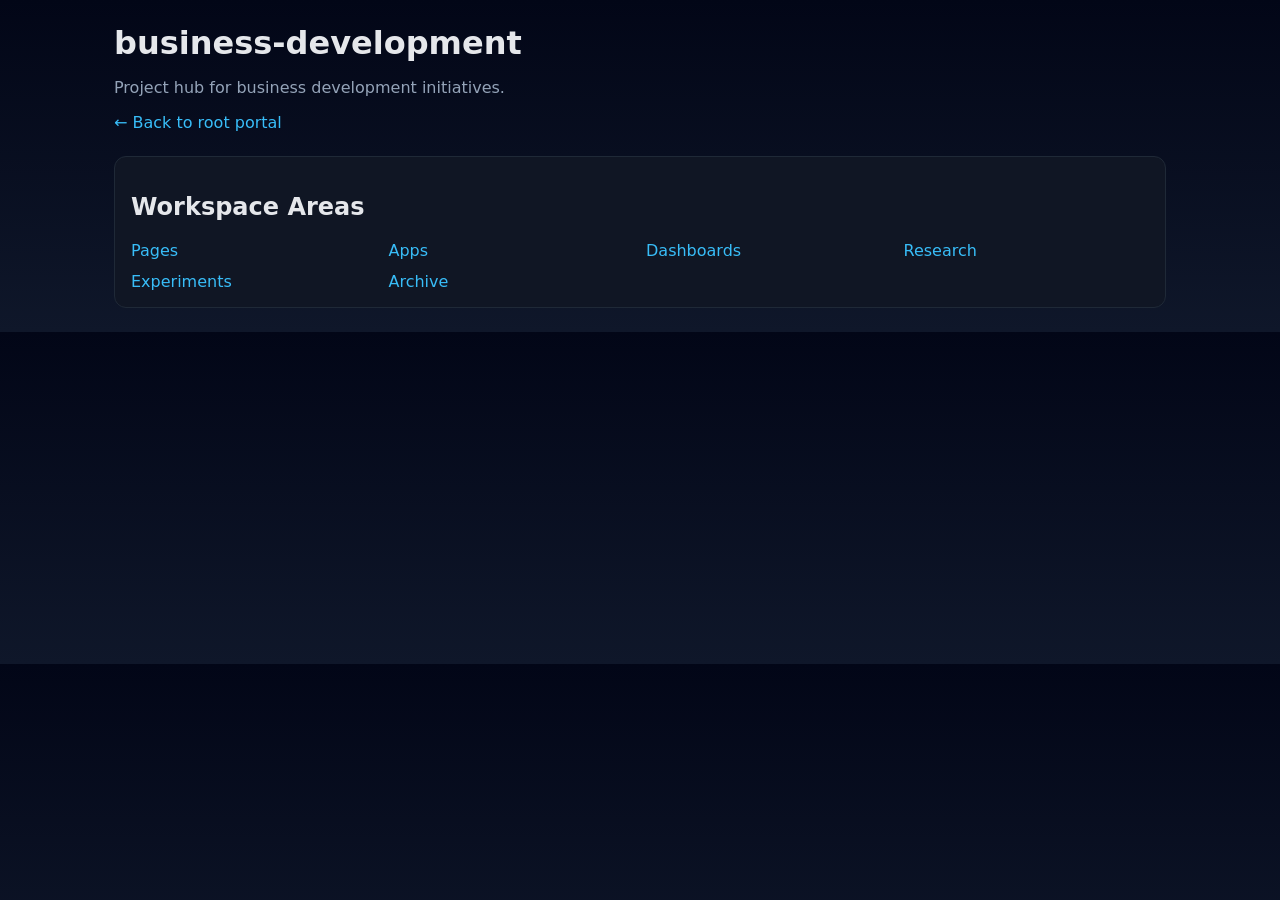
==== business-development/index.html @ 6635be6b "Move legacy root homepage content into General project" ====
<!doctype html>
<html lang="en">
<head>
  <meta charset="UTF-8" />
  <meta name="viewport" content="width=device-width, initial-scale=1.0" />
  <title>business-development</title>
  <link rel="stylesheet" href="../assets/css/style.css" />
</head>
<body>
  <main class="container">
    <header>
      <h1>business-development</h1>
      <p>Project hub for business development initiatives.</p>
      <p><a href="../">← Back to root portal</a></p>
    </header>

    <section class="card">
      <h2>Workspace Areas</h2>
      <div class="grid">
        <a href="pages/">Pages</a>
        <a href="apps/">Apps</a>
        <a href="dashboards/">Dashboards</a>
        <a href="research/">Research</a>
        <a href="experiments/">Experiments</a>
        <a href="archive/">Archive</a>
      </div>
    </section>
  </main>
</body>
</html>
---- assets/css/style.css ----
:root {
  --bg: #0f172a;
  --panel: #111827;
  --text: #e5e7eb;
  --muted: #94a3b8;
  --accent: #38bdf8;
  --border: #1f2937;
}
* { box-sizing: border-box; }
body {
  margin: 0;
  font-family: Inter, system-ui, -apple-system, Segoe UI, Roboto, Arial, sans-serif;
  background: linear-gradient(180deg, #020617, var(--bg));
  color: var(--text);
}
.container { max-width: 1100px; margin: 0 auto; padding: 24px; }
header { margin-bottom: 24px; }
h1 { margin: 0 0 8px; font-size: 2rem; }
p { color: var(--muted); }
.grid { display: grid; grid-template-columns: repeat(auto-fit,minmax(220px,1fr)); gap: 12px; }
.card {
  background: color-mix(in srgb, var(--panel) 92%, black);
  border: 1px solid var(--border);
  border-radius: 12px;
  padding: 16px;
}
a { color: var(--accent); text-decoration: none; }
a:hover { text-decoration: underline; }
small { color: var(--muted); }
footer { margin-top: 28px; color: var(--muted); }
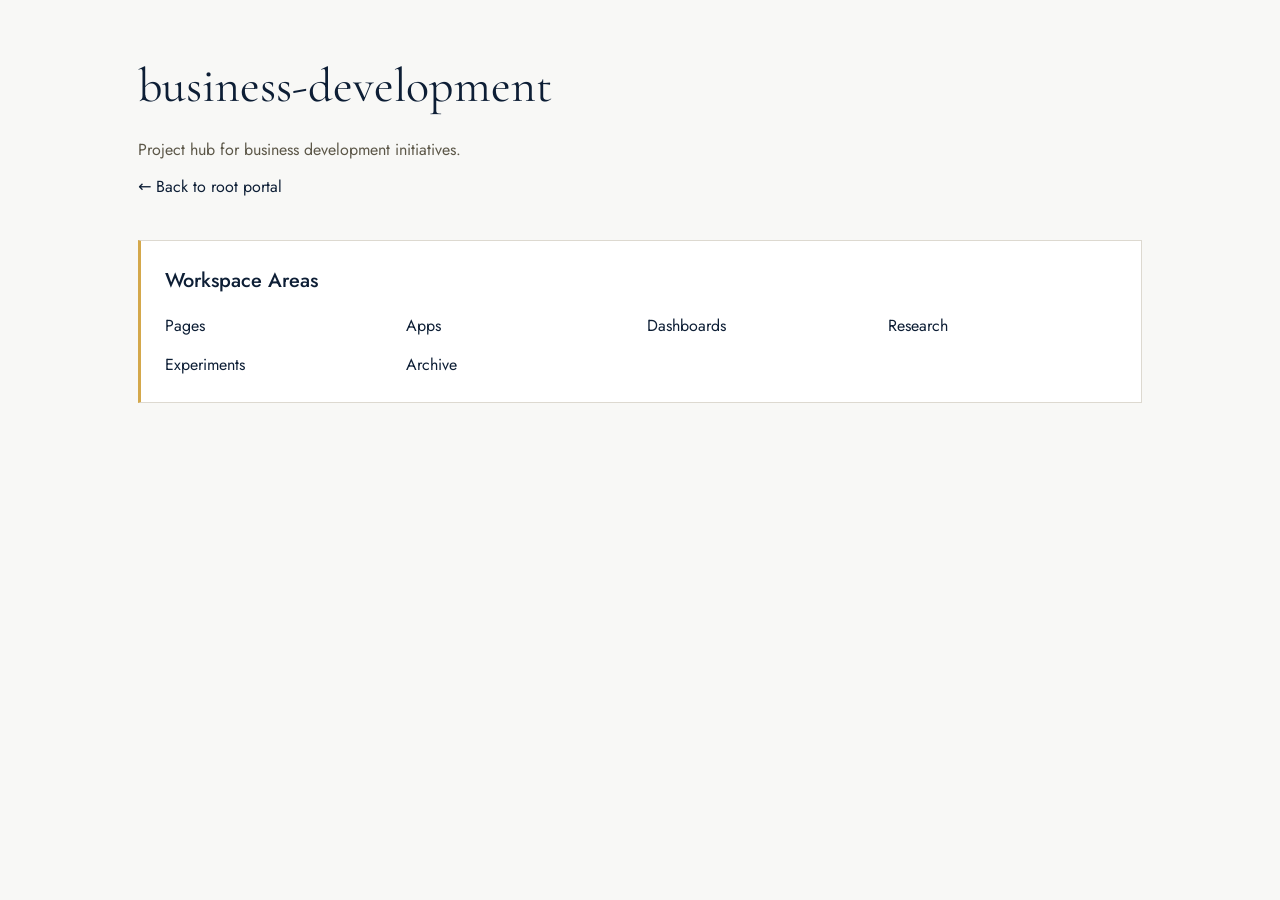
==== commit edc60c7b: "Apply Tipolis UI spec across pages and organize design docs" ====
--- a/business-development/index.html
+++ b/business-development/index.html
@@ -4,6 +4,10 @@
   <meta charset="UTF-8" />
   <meta name="viewport" content="width=device-width, initial-scale=1.0" />
   <title>business-development</title>
+  <link rel="preconnect" href="https://fonts.googleapis.com" />
+  <link rel="preconnect" href="https://fonts.gstatic.com" crossorigin />
+  <link href="https://fonts.googleapis.com/css2?family=Cormorant+Garamond:wght@300;400;500;600&family=Jost:wght@300;400;500;600&family=JetBrains+Mono:wght@400&display=swap" rel="stylesheet" />
+  <link rel="stylesheet" href="../assets/css/tipolis-design-system.css" />
   <link rel="stylesheet" href="../assets/css/style.css" />
 </head>
 <body>
--- a/assets/css/tipolis-design-system.css
+++ b/assets/css/tipolis-design-system.css
@@ -0,0 +1,929 @@
+/*
+ * ================================================================
+ *  TIPOLIS DESIGN SYSTEM
+ *  tipolis-design-system.css
+ *
+ *  Source of truth: docs/ui/TIPOLIS_UI_SPEC.md
+ *  Version: 1.0 | May 2026
+ *
+ *  USAGE: Import this file as the FIRST stylesheet in every HTML
+ *  file within the tipolis-sandbox repository.
+ *
+ *  <link rel="preconnect" href="https://fonts.googleapis.com">
+ *  <link href="https://fonts.googleapis.com/css2?family=Cormorant+Garamond:wght@300;400;500;600&family=Jost:wght@300;400;500;600&family=JetBrains+Mono:wght@400&display=swap" rel="stylesheet">
+ *  <link rel="stylesheet" href="/assets/css/tipolis-design-system.css">
+ * ================================================================
+ */
+
+/* ── 1. Reset ──────────────────────────────────────────────────── */
+*, *::before, *::after {
+  box-sizing: border-box;
+  margin: 0;
+  padding: 0;
+}
+
+/* ── 2. Design Tokens ──────────────────────────────────────────── */
+:root {
+  /* Color — Raw Palette */
+  --color-navy-950:   #07111F;
+  --color-navy-900:   #0D1E35;
+  --color-navy-800:   #152844;
+  --color-navy-700:   #1E3A5F;
+  --color-navy-600:   #274C7A;
+  --color-gold-400:   #D4A84B;
+  --color-gold-300:   #E0BF7A;
+  --color-gold-200:   #EDD9A3;
+  --color-gold-100:   #F7EEDB;
+  --color-white:      #FFFFFF;
+  --color-off-white:  #F8F8F6;
+  --color-gray-100:   #F0EFEB;
+  --color-gray-200:   #DDD9D0;
+  --color-gray-400:   #9B9488;
+  --color-gray-600:   #5C5748;
+  --color-gray-800:   #2A2722;
+
+  /* Color — Semantic Tokens */
+  --color-bg-page:        var(--color-off-white);
+  --color-bg-dark:        var(--color-navy-900);
+  --color-bg-card-dark:   var(--color-navy-800);
+  --color-bg-card-light:  var(--color-white);
+  --color-text-primary:   var(--color-gray-800);
+  --color-text-secondary: var(--color-gray-600);
+  --color-text-muted:     var(--color-gray-400);
+  --color-text-on-dark:   var(--color-white);
+  --color-text-accent:    var(--color-gold-400);
+  --color-accent-primary: var(--color-gold-400);
+  --color-accent-hover:   var(--color-gold-300);
+  --color-border-light:   var(--color-gray-200);
+  --color-border-dark:    var(--color-navy-600);
+  --color-divider-accent: var(--color-gold-400);
+
+  /* Typography */
+  --font-display: 'Cormorant Garamond', 'Playfair Display', Georgia, serif;
+  --font-body:    'Jost', 'DM Sans', system-ui, sans-serif;
+  --font-mono:    'JetBrains Mono', 'Fira Code', monospace;
+
+  --text-xs:    0.75rem;
+  --text-sm:    0.875rem;
+  --text-base:  1rem;
+  --text-lg:    1.125rem;
+  --text-xl:    1.25rem;
+  --text-2xl:   1.5rem;
+  --text-3xl:   1.875rem;
+  --text-4xl:   2.25rem;
+  --text-5xl:   3rem;
+  --text-6xl:   3.75rem;
+  --text-7xl:   4.5rem;
+
+  --leading-tight:   1.15;
+  --leading-snug:    1.35;
+  --leading-normal:  1.6;
+  --leading-relaxed: 1.75;
+
+  --tracking-tight:   -0.02em;
+  --tracking-normal:   0;
+  --tracking-wide:     0.05em;
+  --tracking-widest:   0.12em;
+
+  /* Spacing */
+  --space-1:    4px;
+  --space-2:    8px;
+  --space-3:   12px;
+  --space-4:   16px;
+  --space-5:   20px;
+  --space-6:   24px;
+  --space-8:   32px;
+  --space-10:  40px;
+  --space-12:  48px;
+  --space-16:  64px;
+  --space-20:  80px;
+  --space-24:  96px;
+  --space-32: 128px;
+  --space-40: 160px;
+
+  /* Layout */
+  --container-max:    1280px;
+  --container-pad:    48px;
+  --container-pad-sm: 24px;
+
+  /* Motion */
+  --transition-fast:   150ms ease;
+  --transition-normal: 250ms ease;
+  --transition-slow:   400ms cubic-bezier(0.25, 0.46, 0.45, 0.94);
+}
+
+/* ── 3. Base Styles ────────────────────────────────────────────── */
+html {
+  font-family: var(--font-body);
+  font-size: 16px;
+  line-height: var(--leading-normal);
+  color: var(--color-text-primary);
+  background-color: var(--color-bg-page);
+  -webkit-font-smoothing: antialiased;
+  -moz-osx-font-smoothing: grayscale;
+  scroll-behavior: smooth;
+}
+
+body {
+  min-height: 100vh;
+}
+
+:focus-visible {
+  outline: 2px solid var(--color-gold-400);
+  outline-offset: 3px;
+}
+
+img, video {
+  max-width: 100%;
+  display: block;
+}
+
+a {
+  color: inherit;
+  text-decoration: none;
+}
+
+/* ── 4. Layout ─────────────────────────────────────────────────── */
+.container {
+  max-width: var(--container-max);
+  margin-inline: auto;
+  padding-inline: var(--container-pad);
+}
+
+@media (max-width: 768px) {
+  .container {
+    padding-inline: var(--container-pad-sm);
+  }
+}
+
+/* Two-column section layout with gold divider */
+.tipolis-layout {
+  display: grid;
+  grid-template-columns: 1fr 3px 2fr;
+  column-gap: var(--space-12);
+  align-items: start;
+}
+
+.tipolis-layout__divider {
+  background-color: var(--color-divider-accent);
+  align-self: stretch;
+  min-height: 120px;
+}
+
+@media (max-width: 768px) {
+  .tipolis-layout {
+    grid-template-columns: 1fr;
+    row-gap: var(--space-8);
+  }
+  .tipolis-layout__divider {
+    display: none;
+  }
+  .tipolis-layout > *:last-child {
+    border-left: 3px solid var(--color-gold-400);
+    padding-left: var(--space-6);
+  }
+}
+
+/* ── 5. Section Containers ─────────────────────────────────────── */
+.section {
+  padding-block: var(--space-16);
+}
+
+.section--dark {
+  background-color: var(--color-bg-dark);
+  color: var(--color-text-on-dark);
+  padding-block: var(--space-20);
+}
+
+.section--light {
+  background-color: var(--color-bg-page);
+  color: var(--color-text-primary);
+}
+
+.section--white {
+  background-color: var(--color-white);
+  color: var(--color-text-primary);
+}
+
+/* ── 6. Typography Components ──────────────────────────────────── */
+
+/* Eyebrow / overline label */
+.label {
+  display: block;
+  font-family: var(--font-body);
+  font-size: var(--text-xs);
+  font-weight: 500;
+  letter-spacing: var(--tracking-widest);
+  text-transform: uppercase;
+  color: var(--color-text-accent);
+  margin-bottom: var(--space-3);
+}
+
+/* Section / page headings */
+.heading-display {
+  font-family: var(--font-display);
+  font-size: clamp(var(--text-4xl), 6vw, var(--text-7xl));
+  font-weight: 300;
+  line-height: var(--leading-tight);
+  letter-spacing: var(--tracking-tight);
+}
+
+.heading-1 {
+  font-family: var(--font-display);
+  font-size: var(--text-5xl);
+  font-weight: 300;
+  line-height: var(--leading-tight);
+}
+
+.heading-2 {
+  font-family: var(--font-body);
+  font-size: var(--text-3xl);
+  font-weight: 300;
+  line-height: var(--leading-snug);
+  color: var(--color-navy-900);
+}
+
+.section--dark .heading-2 {
+  color: var(--color-text-on-dark);
+}
+
+.heading-3 {
+  font-family: var(--font-display);
+  font-size: var(--text-xl);
+  font-weight: 400;
+  line-height: var(--leading-snug);
+}
+
+/* Body copy */
+.body-lg {
+  font-size: var(--text-lg);
+  line-height: var(--leading-relaxed);
+  font-weight: 300;
+}
+
+.body-base {
+  font-size: var(--text-base);
+  line-height: var(--leading-normal);
+  font-weight: 400;
+}
+
+.body-sm {
+  font-size: var(--text-sm);
+  line-height: var(--leading-normal);
+  font-weight: 300;
+  color: var(--color-text-secondary);
+}
+
+.footnote {
+  font-size: var(--text-xs);
+  line-height: var(--leading-relaxed);
+  color: var(--color-text-muted);
+}
+
+/* ── 7. Navigation ─────────────────────────────────────────────── */
+.nav {
+  background-color: var(--color-bg-dark);
+  border-bottom: 1px solid var(--color-border-dark);
+  position: sticky;
+  top: 0;
+  z-index: 100;
+}
+
+.nav__inner {
+  display: flex;
+  align-items: center;
+  justify-content: space-between;
+  padding-block: var(--space-5);
+}
+
+.nav__logo {
+  display: flex;
+  align-items: center;
+  gap: var(--space-3);
+  text-decoration: none;
+}
+
+.nav__logo-icon {
+  width: 36px;
+  height: 36px;
+  color: var(--color-text-on-dark);
+}
+
+.nav__logo-icon svg {
+  width: 100%;
+  height: 100%;
+  fill: none;
+  stroke: currentColor;
+  stroke-width: 1.5;
+}
+
+.nav__logo-text {
+  font-family: var(--font-body);
+  font-size: var(--text-xl);
+  font-weight: 500;
+  letter-spacing: var(--tracking-wide);
+  color: var(--color-text-on-dark);
+}
+
+.nav__links {
+  display: flex;
+  align-items: center;
+  gap: var(--space-8);
+  list-style: none;
+}
+
+.nav__link {
+  font-size: var(--text-sm);
+  font-weight: 400;
+  letter-spacing: var(--tracking-wide);
+  color: rgba(255, 255, 255, 0.6);
+  text-decoration: none;
+  position: relative;
+  transition: color var(--transition-fast);
+}
+
+.nav__link::after {
+  content: '';
+  position: absolute;
+  bottom: -4px;
+  left: 0;
+  width: 0;
+  height: 1px;
+  background-color: var(--color-gold-400);
+  transition: width var(--transition-normal);
+}
+
+.nav__link:hover,
+.nav__link.is-active {
+  color: var(--color-text-on-dark);
+}
+
+.nav__link:hover::after,
+.nav__link.is-active::after {
+  width: 100%;
+}
+
+@media (max-width: 768px) {
+  .nav__links {
+    display: none;
+  }
+}
+
+/* ── 8. Hero ───────────────────────────────────────────────────── */
+.hero {
+  position: relative;
+  background-color: var(--color-navy-950);
+  min-height: 100vh;
+  display: flex;
+  flex-direction: column;
+  justify-content: flex-end;
+  padding-bottom: var(--space-20);
+  overflow: hidden;
+  color: var(--color-text-on-dark);
+}
+
+.hero__bg {
+  position: absolute;
+  inset: 0;
+  width: 100%;
+  height: 100%;
+  object-fit: cover;
+  filter: saturate(0.35) brightness(0.5);
+  opacity: 0.4;
+}
+
+.hero__overlay {
+  position: absolute;
+  inset: 0;
+  background: linear-gradient(
+    160deg,
+    rgba(7, 17, 31, 0.9) 0%,
+    rgba(7, 17, 31, 0.55) 100%
+  );
+}
+
+.hero__content {
+  position: relative;
+  z-index: 2;
+}
+
+.hero__date {
+  position: absolute;
+  bottom: var(--space-8);
+  left: var(--container-pad);
+  font-size: var(--text-xs);
+  letter-spacing: var(--tracking-wide);
+  color: rgba(255, 255, 255, 0.3);
+  z-index: 2;
+}
+
+@media (max-width: 768px) {
+  .hero__date {
+    left: var(--container-pad-sm);
+  }
+}
+
+/* ── 9. Feature Cards ──────────────────────────────────────────── */
+.feature-grid {
+  display: grid;
+  grid-template-columns: repeat(2, 1fr);
+  gap: 2px;
+  background-color: var(--color-navy-600); /* gap color becomes border lines */
+}
+
+.feature-card {
+  background-color: var(--color-bg-card-dark);
+  padding: var(--space-6);
+  display: flex;
+  align-items: center;
+  gap: var(--space-4);
+  transition: background-color var(--transition-fast);
+}
+
+.feature-card:hover {
+  background-color: var(--color-navy-700);
+}
+
+.feature-card__icon {
+  width: 40px;
+  height: 40px;
+  flex-shrink: 0;
+  color: rgba(255, 255, 255, 0.8);
+}
+
+.feature-card__icon svg {
+  width: 100%;
+  height: 100%;
+  fill: none;
+  stroke: currentColor;
+  stroke-width: 1.5;
+  stroke-linecap: round;
+  stroke-linejoin: round;
+}
+
+.feature-card__text {
+  font-size: var(--text-base);
+  font-weight: 400;
+  color: var(--color-text-on-dark);
+  line-height: var(--leading-snug);
+}
+
+@media (max-width: 768px) {
+  .feature-grid {
+    grid-template-columns: 1fr;
+  }
+}
+
+/* ── 10. KPI / Stat Blocks ─────────────────────────────────────── */
+.stat-grid {
+  display: grid;
+  grid-template-columns: repeat(auto-fit, minmax(160px, 1fr));
+  gap: 1px;
+  background-color: var(--color-border-dark);
+}
+
+.stat-block {
+  background-color: var(--color-bg-card-dark);
+  padding: var(--space-6);
+  display: flex;
+  flex-direction: column;
+  gap: var(--space-2);
+}
+
+.stat-block__value {
+  font-family: var(--font-body);
+  font-size: var(--text-4xl);
+  font-weight: 600;
+  color: var(--color-text-on-dark);
+  line-height: 1;
+  letter-spacing: var(--tracking-tight);
+}
+
+.stat-block__label {
+  font-size: var(--text-sm);
+  font-weight: 400;
+  color: var(--color-gray-400);
+  line-height: var(--leading-snug);
+}
+
+/* ── 11. Buttons ───────────────────────────────────────────────── */
+.btn {
+  display: inline-block;
+  font-family: var(--font-body);
+  font-size: var(--text-sm);
+  font-weight: 500;
+  letter-spacing: var(--tracking-wide);
+  cursor: pointer;
+  border: none;
+  border-radius: 0;
+  padding: var(--space-3) var(--space-8);
+  text-decoration: none;
+  transition: background-color var(--transition-fast), color var(--transition-fast), border-color var(--transition-fast);
+  white-space: nowrap;
+}
+
+.btn-primary {
+  background-color: var(--color-gold-400);
+  color: var(--color-navy-900);
+}
+
+.btn-primary:hover {
+  background-color: var(--color-gold-300);
+}
+
+.btn-secondary {
+  background-color: transparent;
+  color: var(--color-text-on-dark);
+  border: 1px solid rgba(255, 255, 255, 0.35);
+}
+
+.btn-secondary:hover {
+  border-color: var(--color-gold-400);
+  color: var(--color-gold-300);
+}
+
+/* ── 12. Data Tables ───────────────────────────────────────────── */
+.data-table {
+  width: 100%;
+  border-collapse: collapse;
+  font-family: var(--font-body);
+}
+
+.data-table thead tr {
+  border-bottom: 1px solid var(--color-border-light);
+}
+
+.data-table th {
+  font-size: var(--text-xs);
+  font-weight: 500;
+  text-transform: uppercase;
+  letter-spacing: var(--tracking-widest);
+  color: var(--color-text-muted);
+  text-align: left;
+  padding: var(--space-3) var(--space-4);
+}
+
+.data-table td {
+  font-size: var(--text-sm);
+  font-weight: 400;
+  color: var(--color-text-primary);
+  padding: var(--space-4);
+  border-bottom: 1px solid var(--color-gray-100);
+  vertical-align: middle;
+}
+
+.data-table tr:last-child td {
+  border-bottom: none;
+}
+
+.data-table tr.row-highlight td {
+  background-color: var(--color-navy-900);
+  color: var(--color-text-on-dark);
+  font-weight: 600;
+}
+
+/* Dark table variant */
+.data-table--dark th {
+  color: rgba(255, 255, 255, 0.45);
+  border-bottom-color: var(--color-border-dark);
+}
+
+.data-table--dark td {
+  color: var(--color-text-on-dark);
+  border-bottom-color: var(--color-border-dark);
+}
+
+/* ── 13. Timeline ──────────────────────────────────────────────── */
+.timeline {
+  display: grid;
+  grid-template-columns: repeat(auto-fit, minmax(240px, 1fr));
+  position: relative;
+}
+
+.timeline::before {
+  content: '';
+  position: absolute;
+  top: 20px;
+  left: 0;
+  right: 0;
+  height: 1px;
+  background-color: var(--color-border-light);
+  pointer-events: none;
+}
+
+.section--dark .timeline::before {
+  background-color: var(--color-border-dark);
+}
+
+.timeline__step {
+  padding-top: var(--space-10);
+  padding-right: var(--space-8);
+  position: relative;
+}
+
+.timeline__step::before {
+  content: '';
+  position: absolute;
+  top: 14px;
+  left: 0;
+  width: 12px;
+  height: 12px;
+  border-radius: 50%;
+  background-color: var(--color-gold-400);
+  transform: translateY(-50%);
+}
+
+.timeline__period {
+  font-size: var(--text-xs);
+  font-weight: 500;
+  letter-spacing: var(--tracking-widest);
+  text-transform: uppercase;
+  color: var(--color-text-muted);
+  margin-bottom: var(--space-3);
+}
+
+.section--dark .timeline__period {
+  color: rgba(255, 255, 255, 0.45);
+}
+
+.timeline__title {
+  font-family: var(--font-display);
+  font-size: var(--text-xl);
+  font-weight: 400;
+  margin-bottom: var(--space-4);
+}
+
+.timeline__items {
+  list-style: none;
+  display: flex;
+  flex-direction: column;
+  gap: var(--space-2);
+}
+
+.timeline__item {
+  font-size: var(--text-sm);
+  color: var(--color-text-secondary);
+  padding-left: var(--space-4);
+  position: relative;
+  line-height: var(--leading-snug);
+}
+
+.section--dark .timeline__item {
+  color: rgba(255, 255, 255, 0.65);
+}
+
+.timeline__item::before {
+  content: '•';
+  position: absolute;
+  left: 0;
+  color: var(--color-gold-400);
+}
+
+/* ── 14. Icons ─────────────────────────────────────────────────── */
+.icon {
+  display: inline-flex;
+  align-items: center;
+  justify-content: center;
+  flex-shrink: 0;
+}
+
+.icon svg {
+  fill: none;
+  stroke: currentColor;
+  stroke-width: 1.5;
+  stroke-linecap: round;
+  stroke-linejoin: round;
+  display: block;
+}
+
+.icon--xs  { width: 16px; height: 16px; }
+.icon--sm  { width: 20px; height: 20px; }
+.icon--md  { width: 24px; height: 24px; }
+.icon--lg  { width: 40px; height: 40px; }
+.icon--xl  { width: 48px; height: 48px; }
+
+/* ── 15. Footer ────────────────────────────────────────────────── */
+.footer {
+  background-color: var(--color-navy-950);
+  color: var(--color-text-on-dark);
+  padding-block: var(--space-16);
+  border-top: 1px solid var(--color-border-dark);
+}
+
+.footer__inner {
+  display: flex;
+  justify-content: space-between;
+  align-items: flex-start;
+  gap: var(--space-12);
+}
+
+.footer__contact h3 {
+  font-family: var(--font-display);
+  font-size: var(--text-2xl);
+  font-weight: 300;
+  margin-bottom: var(--space-6);
+}
+
+.footer__contact-item {
+  margin-bottom: var(--space-4);
+}
+
+.footer__contact-name {
+  font-size: var(--text-base);
+  font-weight: 400;
+  color: var(--color-text-on-dark);
+}
+
+.footer__contact-role {
+  font-size: var(--text-xs);
+  color: var(--color-gold-400);
+  letter-spacing: var(--tracking-wide);
+  margin-bottom: var(--space-1);
+}
+
+.footer__contact-email {
+  font-size: var(--text-sm);
+  color: rgba(255, 255, 255, 0.55);
+  text-decoration: none;
+  transition: color var(--transition-fast);
+}
+
+.footer__contact-email:hover {
+  color: var(--color-gold-300);
+}
+
+.footer__meta {
+  font-size: var(--text-xs);
+  color: rgba(255, 255, 255, 0.3);
+  letter-spacing: var(--tracking-wide);
+  margin-top: var(--space-8);
+  padding-top: var(--space-8);
+  border-top: 1px solid var(--color-border-dark);
+}
+
+@media (max-width: 768px) {
+  .footer__inner {
+    flex-direction: column;
+  }
+}
+
+/* ── 16. Page Header (compact, for sub-pages) ──────────────────── */
+.page-header {
+  background-color: var(--color-bg-dark);
+  color: var(--color-text-on-dark);
+  padding-block: var(--space-12);
+  border-bottom: 1px solid var(--color-border-dark);
+}
+
+.page-header__label {
+  font-size: var(--text-xs);
+  font-weight: 500;
+  letter-spacing: var(--tracking-widest);
+  text-transform: uppercase;
+  color: var(--color-gold-400);
+  margin-bottom: var(--space-3);
+}
+
+.page-header__title {
+  font-family: var(--font-display);
+  font-size: var(--text-4xl);
+  font-weight: 300;
+  line-height: var(--leading-tight);
+}
+
+.page-header__subtitle {
+  margin-top: var(--space-3);
+  font-size: var(--text-lg);
+  font-weight: 300;
+  color: rgba(255, 255, 255, 0.6);
+}
+
+/* ── 17. Breadcrumb ────────────────────────────────────────────── */
+.breadcrumb {
+  display: flex;
+  align-items: center;
+  gap: var(--space-3);
+  margin-bottom: var(--space-4);
+}
+
+.breadcrumb__item {
+  font-size: var(--text-xs);
+  letter-spacing: var(--tracking-wide);
+  color: rgba(255, 255, 255, 0.4);
+}
+
+.breadcrumb__item a {
+  color: rgba(255, 255, 255, 0.4);
+  text-decoration: none;
+  transition: color var(--transition-fast);
+}
+
+.breadcrumb__item a:hover {
+  color: var(--color-gold-300);
+}
+
+.breadcrumb__separator {
+  color: rgba(255, 255, 255, 0.2);
+  font-size: var(--text-xs);
+}
+
+.breadcrumb__item:last-child {
+  color: rgba(255, 255, 255, 0.75);
+}
+
+/* ── 18. Divider / Rule ────────────────────────────────────────── */
+.rule {
+  border: none;
+  border-top: 1px solid var(--color-border-light);
+  margin-block: var(--space-8);
+}
+
+.section--dark .rule {
+  border-top-color: var(--color-border-dark);
+}
+
+.rule--gold {
+  border-top: 3px solid var(--color-gold-400);
+  margin-block: 0;
+}
+
+/* ── 19. Animations ────────────────────────────────────────────── */
+@keyframes fadeInUp {
+  from {
+    opacity: 0;
+    transform: translateY(16px);
+  }
+  to {
+    opacity: 1;
+    transform: translateY(0);
+  }
+}
+
+@keyframes progressLine {
+  from { width: 0%; }
+  to   { width: 100%; }
+}
+
+.animate-in {
+  animation: fadeInUp var(--transition-slow) both;
+}
+
+.animate-in--delay-1 { animation-delay: 80ms; }
+.animate-in--delay-2 { animation-delay: 160ms; }
+.animate-in--delay-3 { animation-delay: 240ms; }
+.animate-in--delay-4 { animation-delay: 320ms; }
+.animate-in--delay-5 { animation-delay: 400ms; }
+
+/* Loading bar */
+.loading-bar {
+  position: fixed;
+  top: 0;
+  left: 0;
+  height: 2px;
+  background-color: var(--color-gold-400);
+  animation: progressLine 800ms ease-out both;
+  z-index: 9999;
+}
+
+@media (prefers-reduced-motion: reduce) {
+  .animate-in {
+    animation: none;
+  }
+  .loading-bar {
+    animation: none;
+    width: 100%;
+  }
+  html {
+    scroll-behavior: auto;
+  }
+}
+
+/* ── 20. Utility Classes ───────────────────────────────────────── */
+.text-accent    { color: var(--color-text-accent); }
+.text-muted     { color: var(--color-text-muted); }
+.text-on-dark   { color: var(--color-text-on-dark); }
+.text-secondary { color: var(--color-text-secondary); }
+
+.font-display   { font-family: var(--font-display); }
+.font-mono      { font-family: var(--font-mono); }
+
+.weight-300     { font-weight: 300; }
+.weight-400     { font-weight: 400; }
+.weight-500     { font-weight: 500; }
+.weight-600     { font-weight: 600; }
+
+.uppercase      { text-transform: uppercase; }
+.tracking-wide  { letter-spacing: var(--tracking-wide); }
+.tracking-widest { letter-spacing: var(--tracking-widest); }
+
+.sr-only {
+  position: absolute;
+  width: 1px;
+  height: 1px;
+  padding: 0;
+  margin: -1px;
+  overflow: hidden;
+  clip: rect(0, 0, 0, 0);
+  white-space: nowrap;
+  border-width: 0;
+}
--- a/assets/css/style.css
+++ b/assets/css/style.css
@@ -1,30 +1,90 @@
 :root {
-  --bg: #0f172a;
-  --panel: #111827;
-  --text: #e5e7eb;
-  --muted: #94a3b8;
-  --accent: #38bdf8;
-  --border: #1f2937;
+  --portal-max-width: 1100px;
 }
-* { box-sizing: border-box; }
+
 body {
   margin: 0;
-  font-family: Inter, system-ui, -apple-system, Segoe UI, Roboto, Arial, sans-serif;
-  background: linear-gradient(180deg, #020617, var(--bg));
-  color: var(--text);
+  font-family: var(--font-body);
+  background: var(--color-bg-page);
+  color: var(--color-text-primary);
 }
-.container { max-width: 1100px; margin: 0 auto; padding: 24px; }
-header { margin-bottom: 24px; }
-h1 { margin: 0 0 8px; font-size: 2rem; }
-p { color: var(--muted); }
-.grid { display: grid; grid-template-columns: repeat(auto-fit,minmax(220px,1fr)); gap: 12px; }
+
+.container {
+  max-width: var(--portal-max-width);
+  margin: 0 auto;
+  padding: var(--space-12);
+}
+
+header {
+  margin-bottom: var(--space-10);
+}
+
+h1 {
+  margin: 0 0 var(--space-3);
+  font-family: var(--font-display);
+  font-weight: 400;
+  font-size: clamp(var(--text-3xl), 5vw, var(--text-5xl));
+  color: var(--color-navy-900);
+}
+
+h2 {
+  margin: 0 0 var(--space-4);
+  font-family: var(--font-body);
+  font-weight: 500;
+  font-size: var(--text-xl);
+  color: var(--color-navy-900);
+}
+
+p {
+  margin-bottom: var(--space-3);
+  color: var(--color-text-secondary);
+}
+
+.grid {
+  display: grid;
+  grid-template-columns: repeat(auto-fit, minmax(220px, 1fr));
+  gap: var(--space-3);
+}
+
 .card {
-  background: color-mix(in srgb, var(--panel) 92%, black);
-  border: 1px solid var(--border);
-  border-radius: 12px;
-  padding: 16px;
+  background: var(--color-bg-card-light);
+  border: 1px solid var(--color-border-light);
+  border-left: 3px solid var(--color-divider-accent);
+  padding: var(--space-6);
 }
-a { color: var(--accent); text-decoration: none; }
-a:hover { text-decoration: underline; }
-small { color: var(--muted); }
-footer { margin-top: 28px; color: var(--muted); }
+
+a {
+  color: var(--color-navy-900);
+  text-decoration: none;
+  border-bottom: 1px solid transparent;
+  transition: border-color var(--transition-fast), color var(--transition-fast);
+}
+
+a:hover {
+  color: var(--color-accent-primary);
+  border-color: var(--color-accent-primary);
+}
+
+small {
+  color: var(--color-text-muted);
+}
+
+footer {
+  margin-top: var(--space-10);
+  color: var(--color-text-muted);
+}
+
+summary {
+  cursor: pointer;
+  color: var(--color-navy-900);
+  margin-bottom: var(--space-2);
+}
+
+details {
+  padding: var(--space-3) 0;
+  border-top: 1px solid var(--color-border-light);
+}
+
+details:last-child {
+  border-bottom: 1px solid var(--color-border-light);
+}
